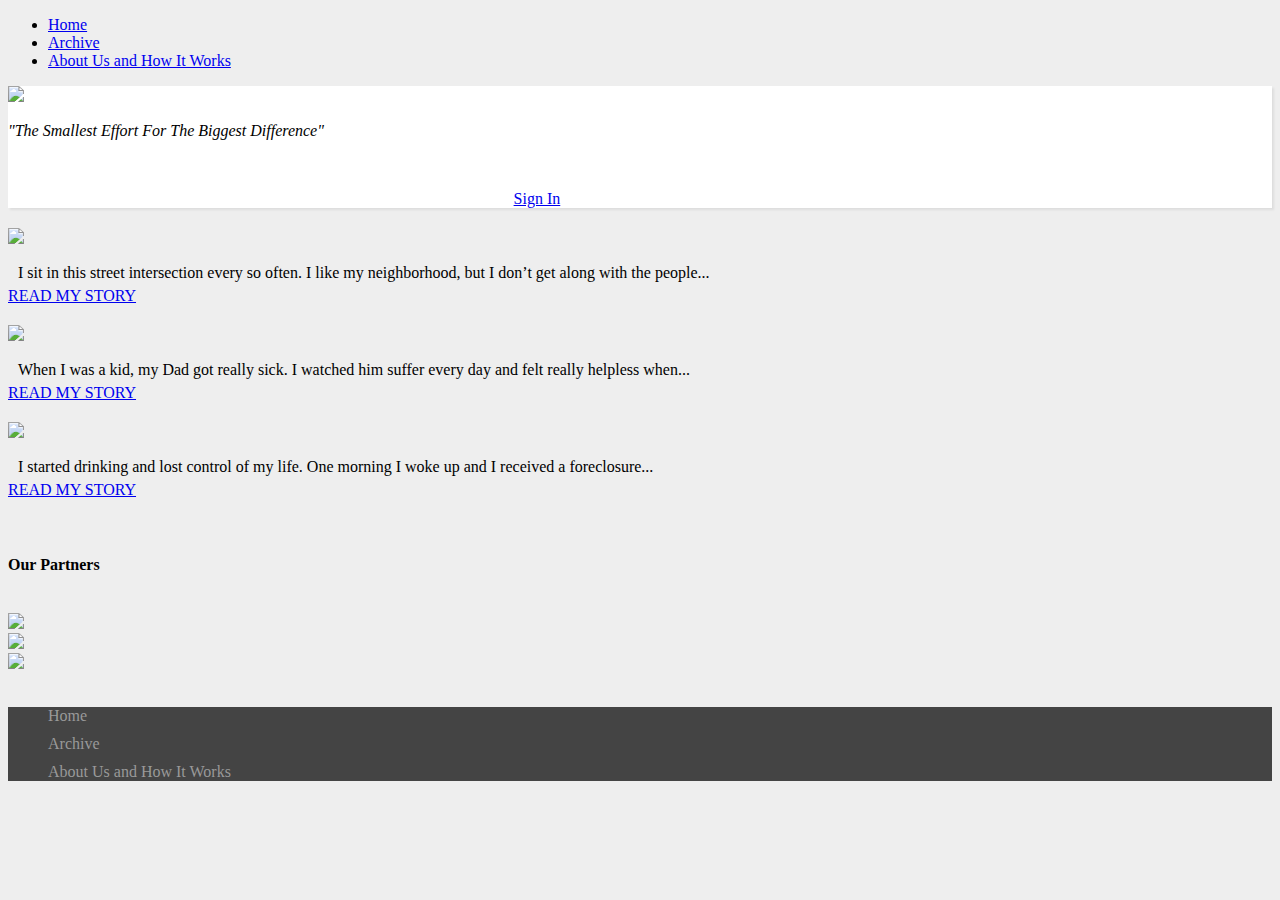
==== index.html @ 36b6fae2 "Added html files" ====
<!DOCTYPE html>
<html lang="en">
  <head>
    <meta charset="utf-8">
    <meta http-equiv="X-UA-Compatible" content="IE=edge">
    <meta name="viewport" content="width=device-width, initial-scale=1">
    <title>Be The Change</title>

    <!-- Bootstrap -->
    <link href="./css/bootstrap.min.css" rel="stylesheet">

    <!-- HTML5 shim and Respond.js for IE8 support of HTML5 elements and media queries -->
    <!-- WARNING: Respond.js doesn't work if you view the page via file:// -->
    <!--[if lt IE 9]>
      <script src="https://oss.maxcdn.com/html5shiv/3.7.2/html5shiv.min.js"></script>
      <script src="https://oss.maxcdn.com/respond/1.4.2/respond.min.js"></script>
    <![endif]-->  

  </head>

  <body style="background-color:#eee">

    <nav class="navbar navbar-default"> 
      <ul class="nav nav-pills nav-justified">
        <li role="presentation" class="active"><a href="index.html">Home</a></li>
        <li role="presentation"><a href="http://prototype-bethechange.rhcloud.com/">Archive</a></li>
        <li role="presentation"><a href="about_us.html">About Us and How It Works</a></li>
      </ul>
    </nav>

    <div class="container">
      <div class="jumbotron" style="background-color:white; box-shadow: 2px 2px 2px #ddd;">
        <img src="images/logo.png" width="220" height="auto" class="center-block" />
        <p style="font-style: italic" class="text-center">"The Smallest Effort For The Biggest Difference"</p>
        <br>
        <p><a href="log_in.html" class="btn btn-primary btn-lg" style="display: block;
         margin-left: 40%;
          margin-right: 40%;" href="" role="button">Sign In</a></p>
      </div>
    </div>

    <div class="container">
      <div class="col-xs-4">
        <h2 class="text-center"> </h2>
        <a href="story_1.html"><img src="images/before1.png" width="200" height="auto" class="center-block" /></a>
                  <p></p>
                  <div class="to-tutorial">
                        <p class="text-justify" style="margin: 5px 10px;">I sit in this street intersection every so often. I like my neighborhood, but I don’t get along with the people...</p>
                      <a href="story_1.html" class="btn btn-primary center-block">READ MY STORY</a>
                  </div>
      </div>
      <div class="col-xs-4">
        <h2 class="text-center"></h2>
        <a href="story_2.html"><img src="images/before4.jpg" width="200" height="auto" class="center-block" /></a>
                  <p></p>
                  <div class="to-tutorial">
                      <p class="text-justify" style="margin: 5px 10px;">When I was a kid, my Dad got really sick. I watched him suffer every day and felt really helpless when...</p>
                      <a href="story_2.html" class="btn btn-primary center-block">READ MY STORY</a>
                  </div>
      </div>
      <div class="col-xs-4">
        <h2 class="text-center"> </h2>
        <a href="story_3.html"><img src="images/4.jpg" width="200" height="auto" class="center-block" /></a>
                  <p></p>
                  <div class="to-tutorial">
                      <p class="text-justify" style="margin: 5px 10px;">I started drinking and lost control of my life. One morning I woke up and I received a foreclosure...</p>
                      <a href="story_3.html" class="btn btn-primary center-block">READ MY STORY</a>
                  </div>
      </div>
    </div>

    <br>
    <br>
    <h4 class="text-center">Our Partners</h4>
    <br>
  <div class="container">
    <div class="row-fluid">
        <div class="col-xs-4">
          <a><img src="images/23.png" width="300" height="auto" class="center-block"/> </a>
        </div>
        <div class="col-xs-4">
            <a><img src="images/22.png" width="350" height="auto" class="center-block"/> </a>
        </div>
        <div class="col-xs-4">
            <a><img src="images/21.png" width="300" height="auto" class="center-block"/> </a>
        </div>
    </div>
  </div>
<br>

    <div id="footer" style="margin-top: 10px; background-color: #444;">
      <div class="container">
        <ul style="list-style-type: none;">
          <a href="index.html" style="text-decoration: none;"><li style="margin: 10px 0; color: #999; text-decoration: none;">Home</li></a>
          <a href="http://prototype-bethechange.rhcloud.com/" style="text-decoration: none;"><li style="margin: 10px 0; color: #999;text-decoration: none;">Archive</li></a>
          <a href="about_us.html" style="text-decoration: none;"><li style="margin: 10px 0; color: #999;">About Us and How It Works</li></a>
        </ul>

      </div>
    </div>

    <!-- jQuery (necessary for Bootstrap's JavaScript plugins) -->
    <script src="https://ajax.googleapis.com/ajax/libs/jquery/1.11.1/jquery.min.js"></script>
    <!-- Include all compiled plugins (below), or include individual files as needed -->
    <script src="js/bootstrap.min.js"></script>
  </body>
</html>
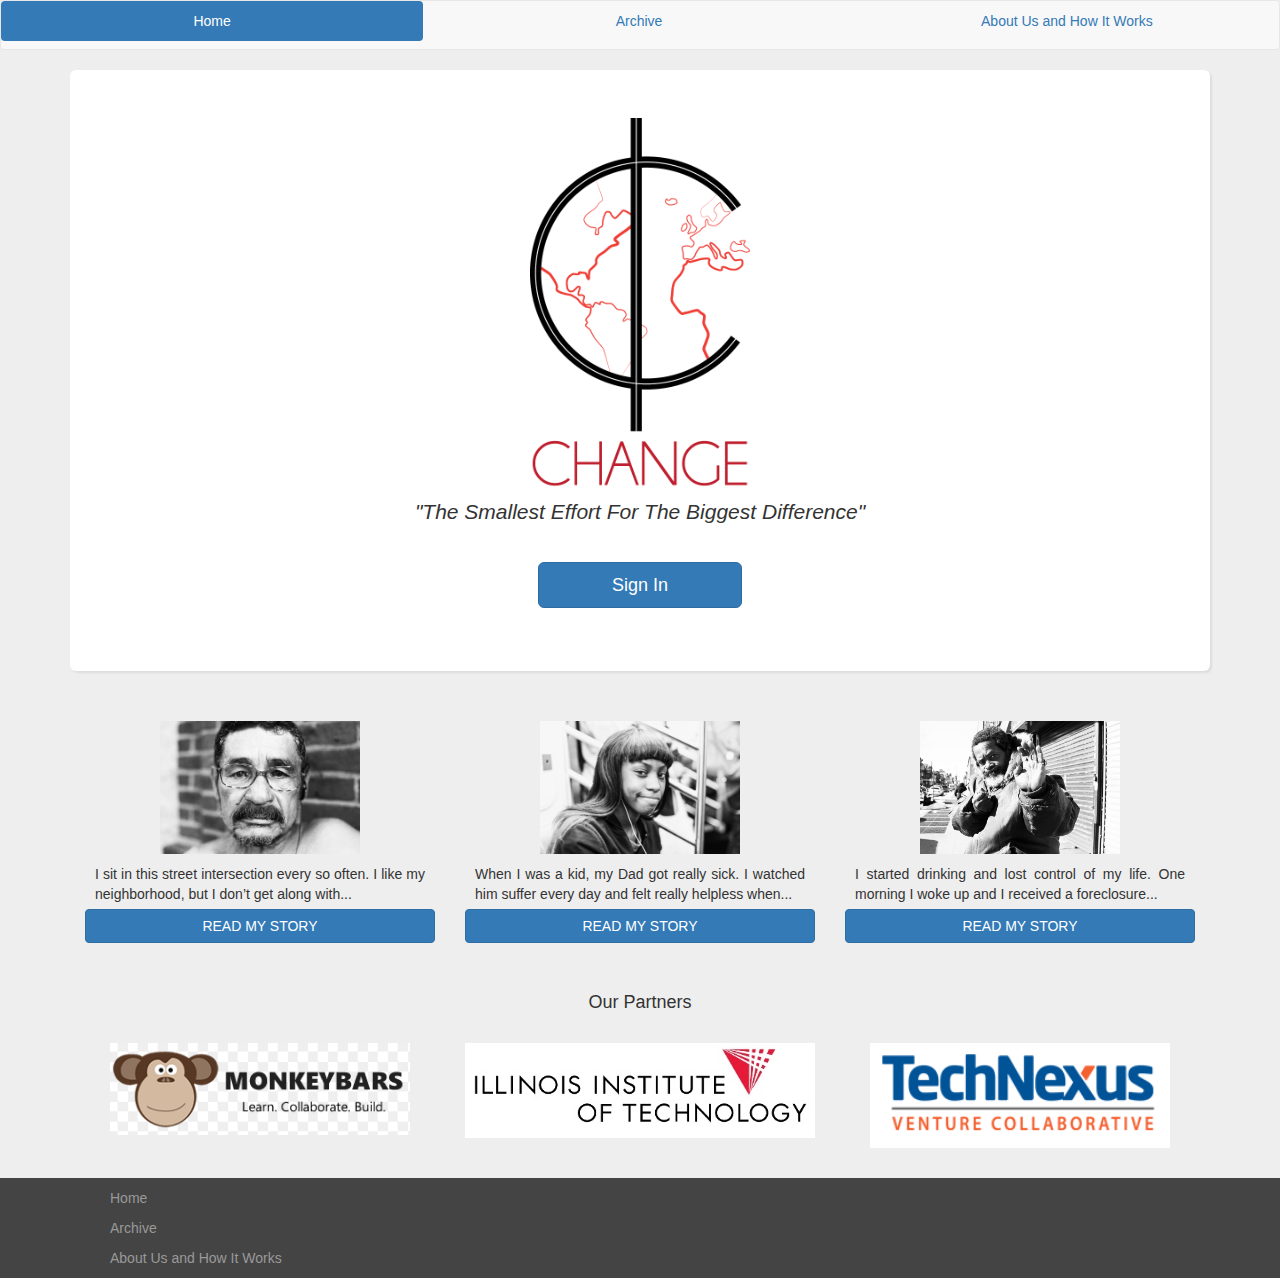
==== commit cc3e59a5: "Changed index.html" ====
--- a/index.html
+++ b/index.html
@@ -45,7 +45,7 @@
         <a href="story_1.html"><img src="images/before1.png" width="200" height="auto" class="center-block" /></a>
                   <p></p>
                   <div class="to-tutorial">
-                        <p class="text-justify" style="margin: 5px 10px;">I sit in this street intersection every so often. I like my neighborhood, but I don’t get along with the people...</p>
+                        <p class="text-justify" style="margin: 5px 10px;">I sit in this street intersection every so often. I like my neighborhood, but I don’t get along with...</p>
                       <a href="story_1.html" class="btn btn-primary center-block">READ MY STORY</a>
                   </div>
       </div>
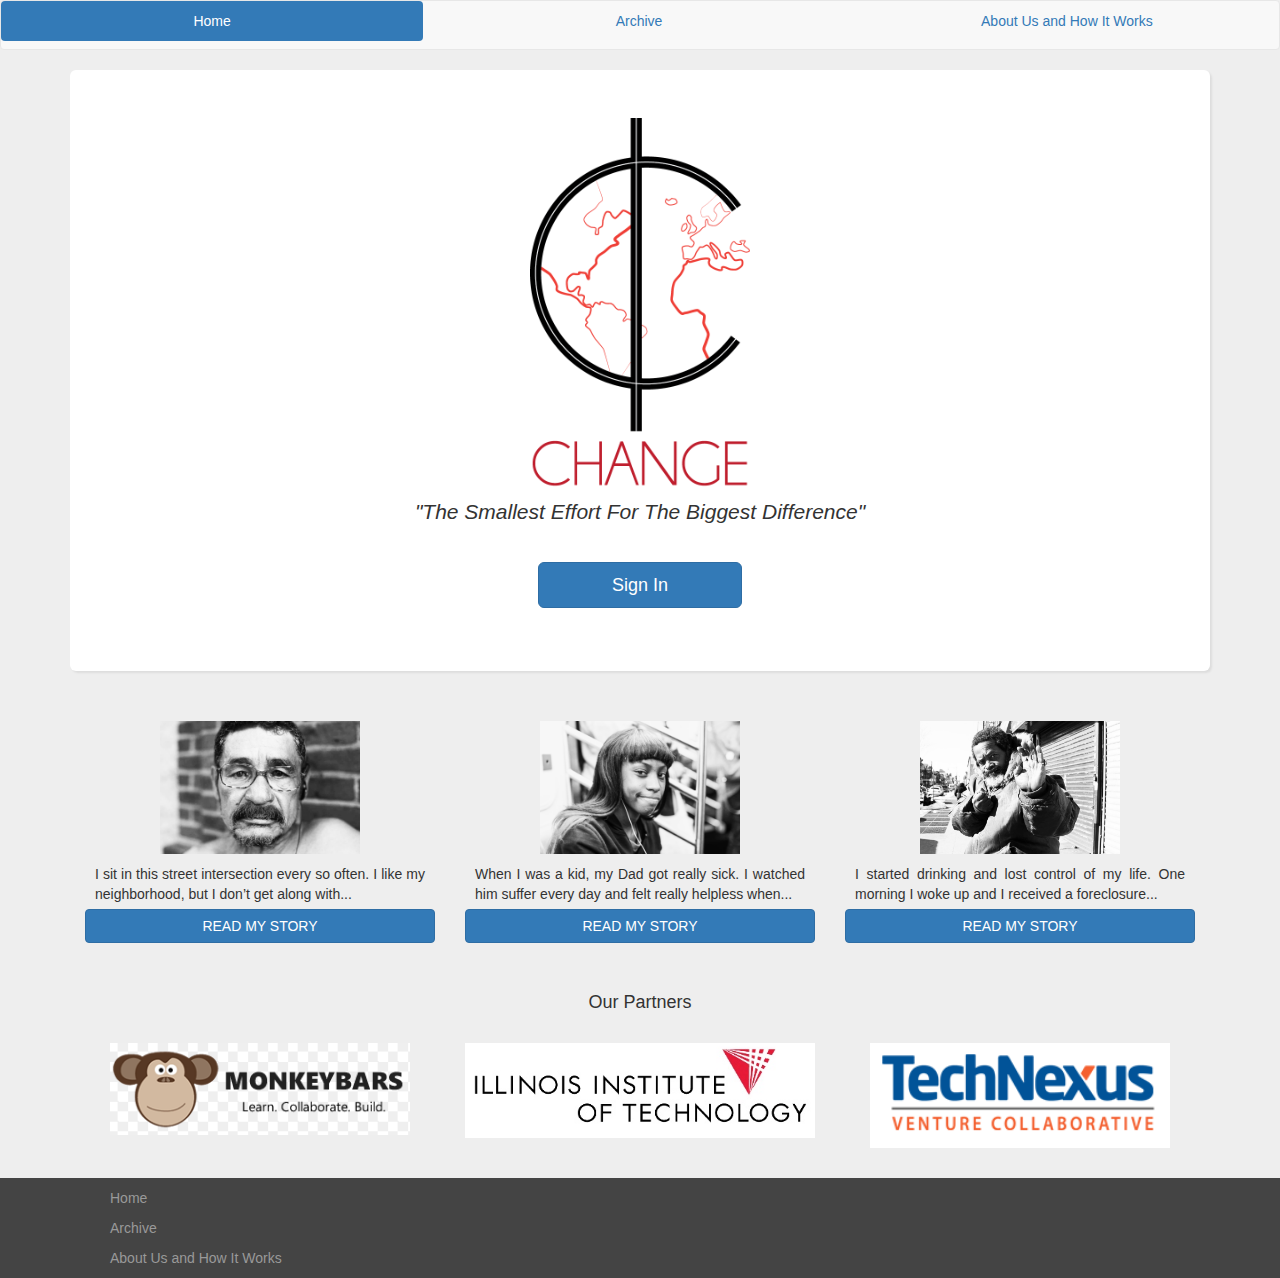
==== commit f1f64a47: "fixed title" ====
--- a/index.html
+++ b/index.html
@@ -4,7 +4,7 @@
     <meta charset="utf-8">
     <meta http-equiv="X-UA-Compatible" content="IE=edge">
     <meta name="viewport" content="width=device-width, initial-scale=1">
-    <title>Be The Change</title>
+    <title>Change</title>
 
     <!-- Bootstrap -->
     <link href="./css/bootstrap.min.css" rel="stylesheet">
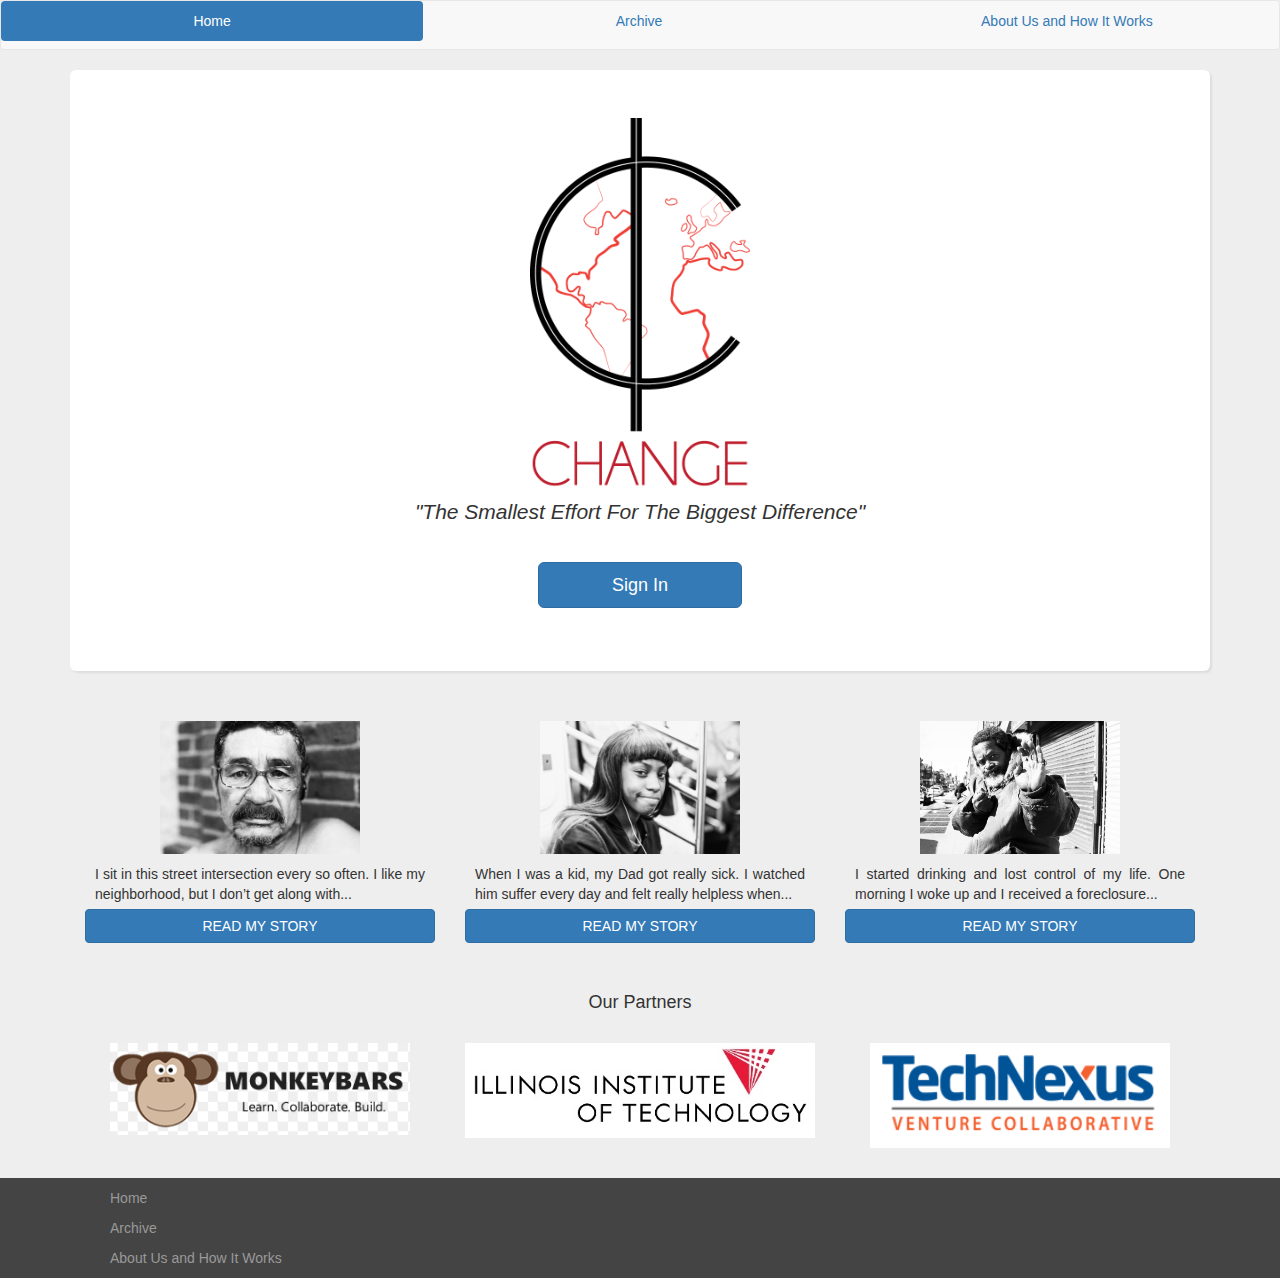
==== commit 8d80615f: "reindented all pages" ====
--- a/index.html
+++ b/index.html
@@ -1,107 +1,107 @@
 <!DOCTYPE html>
 <html lang="en">
-  <head>
-    <meta charset="utf-8">
-    <meta http-equiv="X-UA-Compatible" content="IE=edge">
-    <meta name="viewport" content="width=device-width, initial-scale=1">
-    <title>Change</title>
+<head>
+  <meta charset="utf-8">
+  <meta http-equiv="X-UA-Compatible" content="IE=edge">
+  <meta name="viewport" content="width=device-width, initial-scale=1">
+  <title>Change</title>
 
-    <!-- Bootstrap -->
-    <link href="./css/bootstrap.min.css" rel="stylesheet">
+  <!-- Bootstrap -->
+  <link href="./css/bootstrap.min.css" rel="stylesheet">
 
-    <!-- HTML5 shim and Respond.js for IE8 support of HTML5 elements and media queries -->
-    <!-- WARNING: Respond.js doesn't work if you view the page via file:// -->
+  <!-- HTML5 shim and Respond.js for IE8 support of HTML5 elements and media queries -->
+  <!-- WARNING: Respond.js doesn't work if you view the page via file:// -->
     <!--[if lt IE 9]>
       <script src="https://oss.maxcdn.com/html5shiv/3.7.2/html5shiv.min.js"></script>
       <script src="https://oss.maxcdn.com/respond/1.4.2/respond.min.js"></script>
-    <![endif]-->  
+      <![endif]-->  
 
-  </head>
+    </head>
 
-  <body style="background-color:#eee">
+    <body style="background-color:#eee">
 
-    <nav class="navbar navbar-default"> 
-      <ul class="nav nav-pills nav-justified">
-        <li role="presentation" class="active"><a href="index.html">Home</a></li>
-        <li role="presentation"><a href="http://prototype-bethechange.rhcloud.com/">Archive</a></li>
-        <li role="presentation"><a href="about_us.html">About Us and How It Works</a></li>
-      </ul>
-    </nav>
+      <nav class="navbar navbar-default"> 
+        <ul class="nav nav-pills nav-justified">
+          <li role="presentation" class="active"><a href="index.html">Home</a></li>
+          <li role="presentation"><a href="http://prototype-bethechange.rhcloud.com/">Archive</a></li>
+          <li role="presentation"><a href="about_us.html">About Us and How It Works</a></li>
+        </ul>
+      </nav>
 
-    <div class="container">
-      <div class="jumbotron" style="background-color:white; box-shadow: 2px 2px 2px #ddd;">
-        <img src="images/logo.png" width="220" height="auto" class="center-block" />
-        <p style="font-style: italic" class="text-center">"The Smallest Effort For The Biggest Difference"</p>
-        <br>
-        <p><a href="log_in.html" class="btn btn-primary btn-lg" style="display: block;
-         margin-left: 40%;
-          margin-right: 40%;" href="" role="button">Sign In</a></p>
-      </div>
-    </div>
+      <div class="container">
+        <div class="jumbotron" style="background-color:white; box-shadow: 2px 2px 2px #ddd;">
+          <img src="images/logo.png" width="220" height="auto" class="center-block" />
+          <p style="font-style: italic" class="text-center">"The Smallest Effort For The Biggest Difference"</p>
+          <br>
+          <p><a href="log_in.html" class="btn btn-primary btn-lg" style="display: block;
+           margin-left: 40%;
+           margin-right: 40%;" href="" role="button">Sign In</a></p>
+         </div>
+       </div>
 
-    <div class="container">
-      <div class="col-xs-4">
-        <h2 class="text-center"> </h2>
-        <a href="story_1.html"><img src="images/before1.png" width="200" height="auto" class="center-block" /></a>
-                  <p></p>
-                  <div class="to-tutorial">
-                        <p class="text-justify" style="margin: 5px 10px;">I sit in this street intersection every so often. I like my neighborhood, but I don’t get along with...</p>
-                      <a href="story_1.html" class="btn btn-primary center-block">READ MY STORY</a>
-                  </div>
-      </div>
-      <div class="col-xs-4">
-        <h2 class="text-center"></h2>
-        <a href="story_2.html"><img src="images/before4.jpg" width="200" height="auto" class="center-block" /></a>
-                  <p></p>
-                  <div class="to-tutorial">
-                      <p class="text-justify" style="margin: 5px 10px;">When I was a kid, my Dad got really sick. I watched him suffer every day and felt really helpless when...</p>
-                      <a href="story_2.html" class="btn btn-primary center-block">READ MY STORY</a>
-                  </div>
-      </div>
-      <div class="col-xs-4">
-        <h2 class="text-center"> </h2>
-        <a href="story_3.html"><img src="images/4.jpg" width="200" height="auto" class="center-block" /></a>
-                  <p></p>
-                  <div class="to-tutorial">
-                      <p class="text-justify" style="margin: 5px 10px;">I started drinking and lost control of my life. One morning I woke up and I received a foreclosure...</p>
-                      <a href="story_3.html" class="btn btn-primary center-block">READ MY STORY</a>
-                  </div>
-      </div>
-    </div>
-
-    <br>
-    <br>
-    <h4 class="text-center">Our Partners</h4>
-    <br>
-  <div class="container">
-    <div class="row-fluid">
+       <div class="container">
         <div class="col-xs-4">
-          <a><img src="images/23.png" width="300" height="auto" class="center-block"/> </a>
+          <h2 class="text-center"> </h2>
+          <a href="story_1.html"><img src="images/before1.png" width="200" height="auto" class="center-block" /></a>
+          <p></p>
+          <div class="to-tutorial">
+            <p class="text-justify" style="margin: 5px 10px;">I sit in this street intersection every so often. I like my neighborhood, but I don’t get along with...</p>
+            <a href="story_1.html" class="btn btn-primary center-block">READ MY STORY</a>
+          </div>
         </div>
         <div class="col-xs-4">
-            <a><img src="images/22.png" width="350" height="auto" class="center-block"/> </a>
+          <h2 class="text-center"></h2>
+          <a href="story_2.html"><img src="images/before4.jpg" width="200" height="auto" class="center-block" /></a>
+          <p></p>
+          <div class="to-tutorial">
+            <p class="text-justify" style="margin: 5px 10px;">When I was a kid, my Dad got really sick. I watched him suffer every day and felt really helpless when...</p>
+            <a href="story_2.html" class="btn btn-primary center-block">READ MY STORY</a>
+          </div>
         </div>
         <div class="col-xs-4">
+          <h2 class="text-center"> </h2>
+          <a href="story_3.html"><img src="images/4.jpg" width="200" height="auto" class="center-block" /></a>
+          <p></p>
+          <div class="to-tutorial">
+            <p class="text-justify" style="margin: 5px 10px;">I started drinking and lost control of my life. One morning I woke up and I received a foreclosure...</p>
+            <a href="story_3.html" class="btn btn-primary center-block">READ MY STORY</a>
+          </div>
+        </div>
+      </div>
+
+      <br>
+      <br>
+      <h4 class="text-center">Our Partners</h4>
+      <br>
+      <div class="container">
+        <div class="row-fluid">
+          <div class="col-xs-4">
+            <a><img src="images/23.png" width="300" height="auto" class="center-block"/> </a>
+          </div>
+          <div class="col-xs-4">
+            <a><img src="images/22.png" width="350" height="auto" class="center-block"/> </a>
+          </div>
+          <div class="col-xs-4">
             <a><img src="images/21.png" width="300" height="auto" class="center-block"/> </a>
+          </div>
         </div>
-    </div>
-  </div>
-<br>
+      </div>
+      <br>
 
-    <div id="footer" style="margin-top: 10px; background-color: #444;">
-      <div class="container">
-        <ul style="list-style-type: none;">
-          <a href="index.html" style="text-decoration: none;"><li style="margin: 10px 0; color: #999; text-decoration: none;">Home</li></a>
-          <a href="http://prototype-bethechange.rhcloud.com/" style="text-decoration: none;"><li style="margin: 10px 0; color: #999;text-decoration: none;">Archive</li></a>
-          <a href="about_us.html" style="text-decoration: none;"><li style="margin: 10px 0; color: #999;">About Us and How It Works</li></a>
-        </ul>
+      <div id="footer" style="margin-top: 10px; background-color: #444;">
+        <div class="container">
+          <ul style="list-style-type: none;">
+            <a href="index.html" style="text-decoration: none;"><li style="margin: 10px 0; color: #999; text-decoration: none;">Home</li></a>
+            <a href="http://prototype-bethechange.rhcloud.com/" style="text-decoration: none;"><li style="margin: 10px 0; color: #999;text-decoration: none;">Archive</li></a>
+            <a href="about_us.html" style="text-decoration: none;"><li style="margin: 10px 0; color: #999;">About Us and How It Works</li></a>
+          </ul>
 
+        </div>
       </div>
-    </div>
 
-    <!-- jQuery (necessary for Bootstrap's JavaScript plugins) -->
-    <script src="https://ajax.googleapis.com/ajax/libs/jquery/1.11.1/jquery.min.js"></script>
-    <!-- Include all compiled plugins (below), or include individual files as needed -->
-    <script src="js/bootstrap.min.js"></script>
-  </body>
-</html>+      <!-- jQuery (necessary for Bootstrap's JavaScript plugins) -->
+      <script src="https://ajax.googleapis.com/ajax/libs/jquery/1.11.1/jquery.min.js"></script>
+      <!-- Include all compiled plugins (below), or include individual files as needed -->
+      <script src="js/bootstrap.min.js"></script>
+    </body>
+    </html>